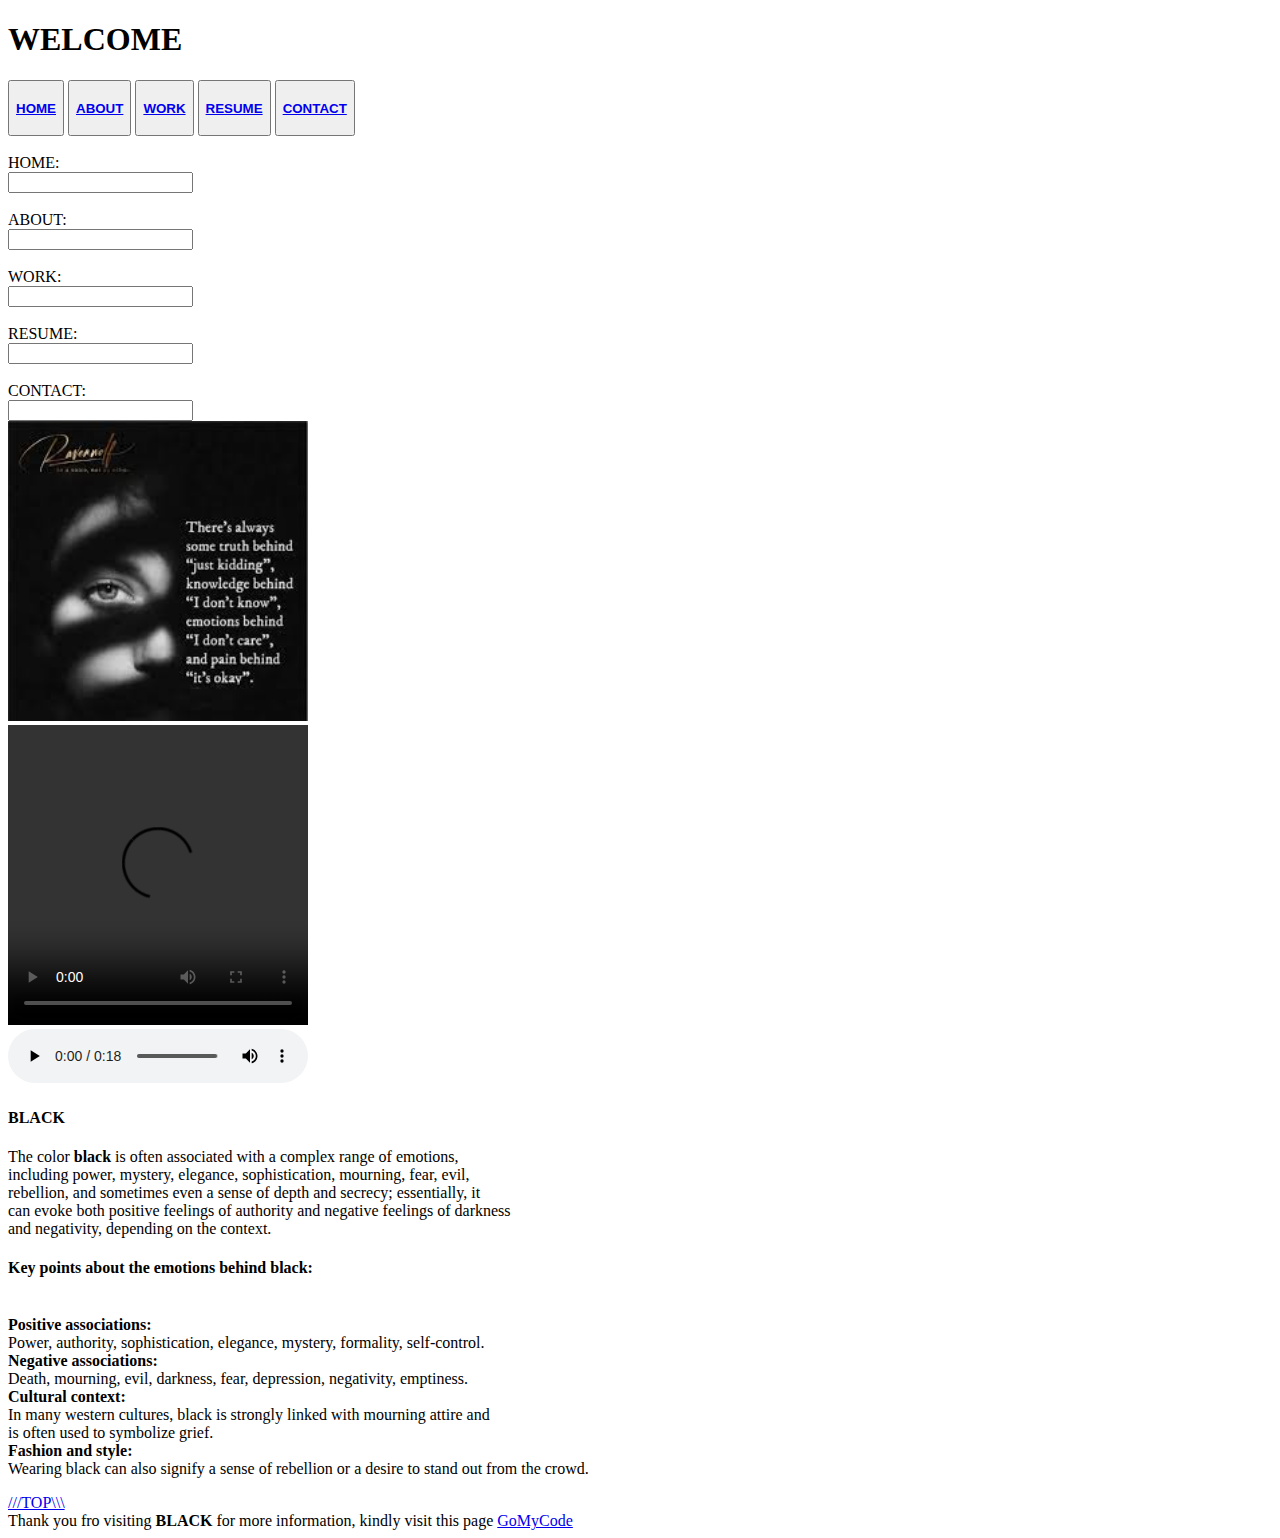
==== index.html @ 719f6f1a "commit the html filesand other folders please" ====
<!DOCTYPE html>
<html lang="en">
    <HEAD><TITLE>BLACK</TITLE>
        <link rel="icon" href="[data-uri]" type="image/x-icon">
    </HEAD>
    <BODY>
   <header>
     <!--this is the top of the page-->
     <a name="TopOfThePage"> </a>
     <h1>WELCOME</h1>
     <!--this is the navigation bar-->
     <navbar>
         <button><h4><a href="/index.html">HOME</a></h4></button>
         <button ><a href="/about.html"><h4>ABOUT</h4></a></button>
         <button><a href="/work.html"><h4>WORK</h4></a></button>
         <button><a href="/resume.html"><h4>RESUME</h4></a></button>
         <button><a href="/contact.html"><h4>CONTACT</h4></a></button>
     </navbar><BR/>
     <br/>
   </header>
    <!--this form for more details-->
   <section>
    <form>
        <label>HOME:</label><br/>
        <input type="text" name="HOME" /><br/>
        <br/>
        <label>ABOUT:</label><br/>
        <input type="text" name="ABOUT"  /><br/>
        <br/>
        <label>WORK:</label><br/>
        <input type="text" name="WORK" /><br/>
        <br/>
        <label>RESUME:</label><br/>
        <input type="text" name="RESUME" /><br/>
        <br/>
        <label>CONTACT:</label><br/>
        <input type="text" name="CONTACT" /><br/>
        </form>
   </section> 
        
        <!--this is an image-->
         <image src="Assets/images/images.jpeg" width="300px" height="300px"></image><br/>
         
         <!--this is a vieo-->
         <video controls src="Assets/video/BLACK.mp4" width="300px" height="300px" allowfullscreen ></video><br/>
    
         <!--this is a voice recording-->
         <audio controls src="Assets/audio/Recording (2).m4a" alt="my voice"></audio><br/>
    <!--this is a little introduction-->
    <a name="About"></a>
    <h4>BLACK</h4>
    <p>The color <b>black</b> is often associated with a complex range of emotions,<br/>
        including power, mystery, elegance, sophistication, mourning, fear, evil,<br/>
        rebellion, and sometimes even a sense of depth and secrecy; essentially, it <br/>
        can evoke both positive feelings of authority and negative feelings of darkness<br/>
        and negativity, depending on the context. <br/>
        
        <H4>Key points about the emotions behind black:</H4><br/>
        <b>Positive associations:</b><br/>
        Power, authority, sophistication, elegance, mystery, formality, self-control. <br/>
        <b>Negative associations:</b><br/>
        Death, mourning, evil, darkness, fear, depression, negativity, emptiness. <br/>
        <b>Cultural context:</b><br/>
        In many western cultures, black is strongly linked with mourning attire and<br/>
        is often used to symbolize grief. <br/>
        <b>Fashion and style:</b><br/>
        Wearing black can also signify a sense of rebellion or a desire to stand out from the crowd. </p>
    
    
    <!--click to go to top-->
    <a href="#TopOfThePage">///TOP\\\</a>

     <!--THIS is MY FOOTER, starts here-->
    <footer>
   
    Thank you fro visiting <b>BLACK</b> for more information, kindly visit this page <a href="https://gomycode.com/ng/abuja-hackerspace/" target="_blank">GoMyCode</a>
    </footer>
     <!--THIS is MY FOOTER, starts here-->
</body>
</html>
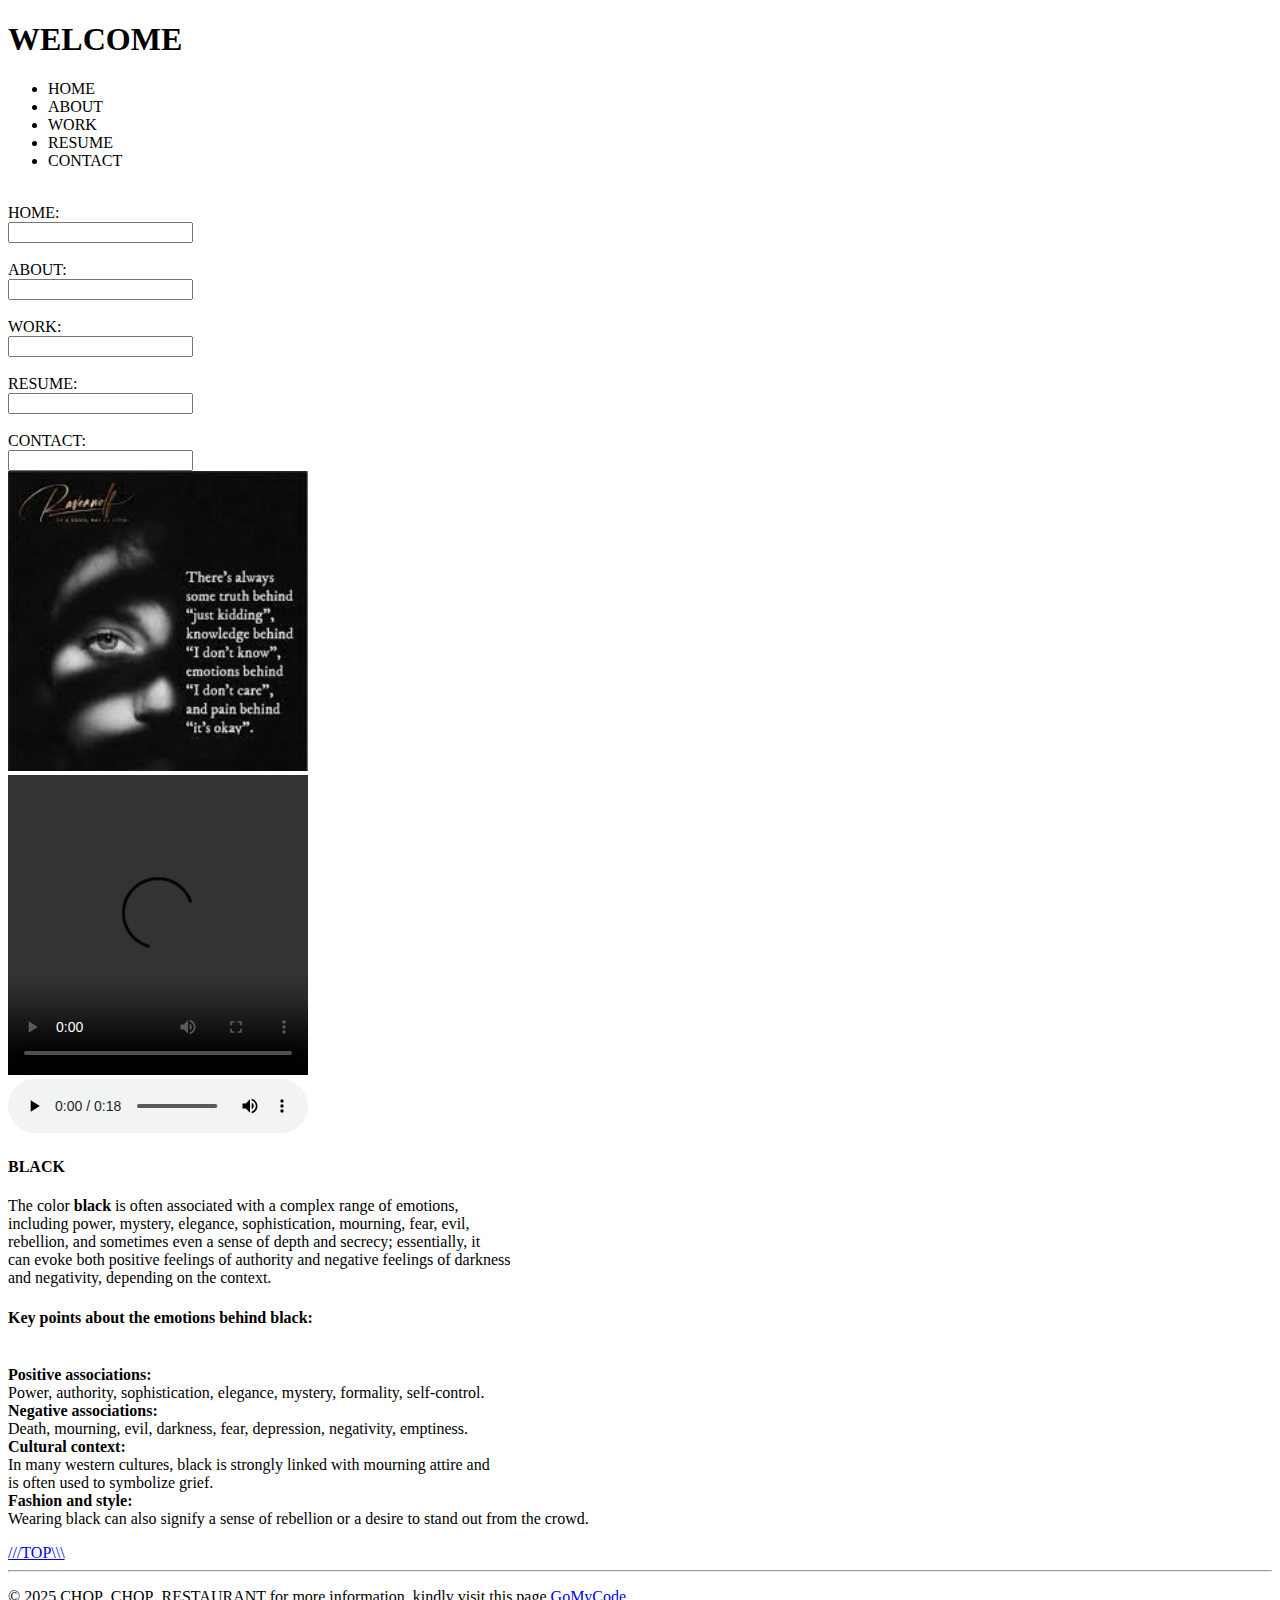
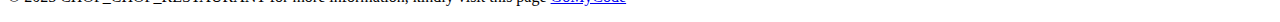
==== commit e64df1e2: "corrections have been made in relation to the review." ====
--- a/index.html
+++ b/index.html
@@ -1,26 +1,40 @@
 <!DOCTYPE html>
 <html lang="en">
-    <HEAD><TITLE>BLACK</TITLE>
+    <head><title>BLACK</title>
         <link rel="icon" href="[data-uri]" type="image/x-icon">
-    </HEAD>
-    <BODY>
-   <header>
-     <!--this is the top of the page-->
-     <a name="TopOfThePage"> </a>
-     <h1>WELCOME</h1>
-     <!--this is the navigation bar-->
+    </head>
+    
+    <body>
+     <!--this is my header, starts here-->
+    <header>
+     <!--this is the navigation bar, starts here-->
      <navbar>
-         <button><h4><a href="/index.html">HOME</a></h4></button>
-         <button ><a href="/about.html"><h4>ABOUT</h4></a></button>
-         <button><a href="/work.html"><h4>WORK</h4></a></button>
-         <button><a href="/resume.html"><h4>RESUME</h4></a></button>
-         <button><a href="/contact.html"><h4>CONTACT</h4></a></button>
+        <div>
+     <!--this is the top of the page, starts here-->
+        <a name="TopOfThePage"> </a>
+        <h1>WELCOME</h1>
+     <!--this is the top of the page, ends here-->
+
+        </div>
+        <div>
+            <ul>
+                <li>HOME</li>
+                <li>ABOUT</li>
+                <li>WORK</li>
+                <li>RESUME</li>
+                <li>CONTACT</li>
+            </ul>      
+        </div> 
      </navbar><BR/>
-     <br/>
-   </header>
-    <!--this form for more details-->
-   <section>
-    <form>
+     <!--this is the navigation bar, ends here-->
+     <!--this is my header, ends here-->
+     </header>
+     
+     <!--this is my main, starts here-->
+     <main>
+       
+      <section>
+     <form>
         <label>HOME:</label><br/>
         <input type="text" name="HOME" /><br/>
         <br/>
@@ -35,46 +49,71 @@
         <br/>
         <label>CONTACT:</label><br/>
         <input type="text" name="CONTACT" /><br/>
-        </form>
-   </section> 
+      </form>
+      </section> 
+
+       <section>
+
+        <div>
+             <!--this is an image-->
+             <image src="Assets/images/images.jpeg" width="300px" height="300px"></image><br/>
+            <div>
+                <!--this is a vieo-->
+                <video controls src="Assets/video/BLACK.mp4" width="300px" height="300px" allowfullscreen ></video><br/>
+                <div>
+                    <!--this is a voice recording-->
+                    <audio controls src="Assets/audio/Recording (2).m4a" alt="my voice"></audio><br/>
+                </div>
+            </div>
         
-        <!--this is an image-->
-         <image src="Assets/images/images.jpeg" width="300px" height="300px"></image><br/>
-         
-         <!--this is a vieo-->
-         <video controls src="Assets/video/BLACK.mp4" width="300px" height="300px" allowfullscreen ></video><br/>
+        </div>
+       </section> 
+    <!--this is my introduction, starts here -->
+    <section>
+        <div>
+            <a name="About"></a>
+            <h4>BLACK</h4>
+            <p>The color <b>black</b> is often associated with a complex range of emotions,<br/>
+                including power, mystery, elegance, sophistication, mourning, fear, evil,<br/>
+                rebellion, and sometimes even a sense of depth and secrecy; essentially, it <br/>
+                can evoke both positive feelings of authority and negative feelings of darkness<br/>
+                and negativity, depending on the context. <br/>
+                
+                <H4>Key points about the emotions behind black:</H4><br/>
+                <b>Positive associations:</b><br/>
+                Power, authority, sophistication, elegance, mystery, formality, self-control. <br/>
+                <b>Negative associations:</b><br/>
+                Death, mourning, evil, darkness, fear, depression, negativity, emptiness. <br/>
+                <b>Cultural context:</b><br/>
+                In many western cultures, black is strongly linked with mourning attire and<br/>
+                is often used to symbolize grief. <br/>
+                <b>Fashion and style:</b><br/>
+                Wearing black can also signify a sense of rebellion or a desire to stand out from the crowd. </p>
+        </div>
+    </section>
     
-         <!--this is a voice recording-->
-         <audio controls src="Assets/audio/Recording (2).m4a" alt="my voice"></audio><br/>
-    <!--this is a little introduction-->
-    <a name="About"></a>
-    <h4>BLACK</h4>
-    <p>The color <b>black</b> is often associated with a complex range of emotions,<br/>
-        including power, mystery, elegance, sophistication, mourning, fear, evil,<br/>
-        rebellion, and sometimes even a sense of depth and secrecy; essentially, it <br/>
-        can evoke both positive feelings of authority and negative feelings of darkness<br/>
-        and negativity, depending on the context. <br/>
-        
-        <H4>Key points about the emotions behind black:</H4><br/>
-        <b>Positive associations:</b><br/>
-        Power, authority, sophistication, elegance, mystery, formality, self-control. <br/>
-        <b>Negative associations:</b><br/>
-        Death, mourning, evil, darkness, fear, depression, negativity, emptiness. <br/>
-        <b>Cultural context:</b><br/>
-        In many western cultures, black is strongly linked with mourning attire and<br/>
-        is often used to symbolize grief. <br/>
-        <b>Fashion and style:</b><br/>
-        Wearing black can also signify a sense of rebellion or a desire to stand out from the crowd. </p>
+    <!--this is my introduction, ends here -->
     
-    
-    <!--click to go to top-->
-    <a href="#TopOfThePage">///TOP\\\</a>
+    <!--click to go to top, starts here-->
+    <section>
+        <div>
+            <a href="#TopOfThePage">///TOP\\\</a>
+        </div>
+    </section>
+     <!--click to go to top, ends here-->
+     </main>
 
-     <!--THIS is MY FOOTER, starts here-->
+     <!--This is my footer, starts here-->
     <footer>
    
-    Thank you fro visiting <b>BLACK</b> for more information, kindly visit this page <a href="https://gomycode.com/ng/abuja-hackerspace/" target="_blank">GoMyCode</a>
+        <hr>
+        <p>
+         &copy; 2025 CHOP_CHOP_RESTAURANT  for more information, kindly visit this page <a href="https://gomycode.com/ng/abuja-hackerspace/" target="_blank">GoMyCode</a>
+        </p>   
+        <p>
+           
+        </p>
     </footer>
-     <!--THIS is MY FOOTER, starts here-->
+     <!--This is my footer, ends here-->
 </body>
 </html>
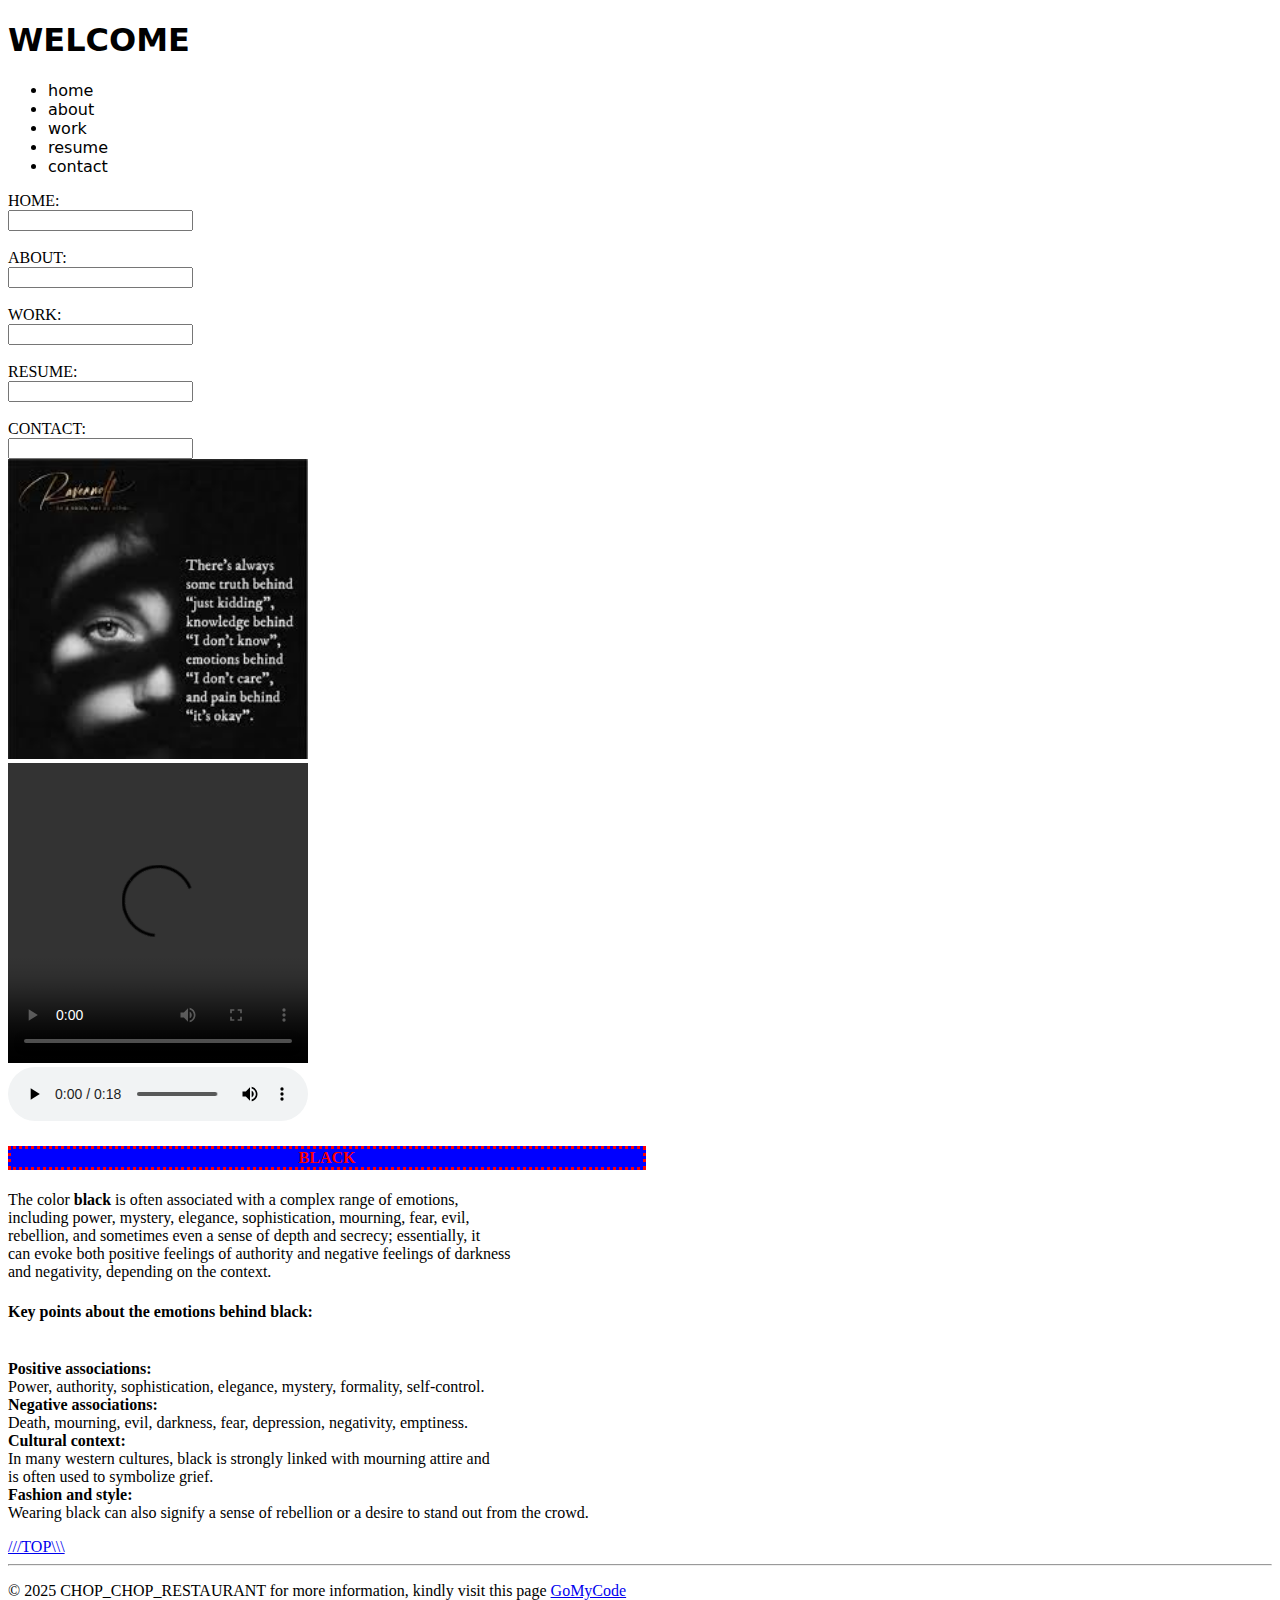
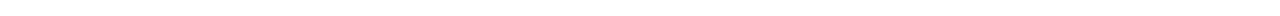
==== commit 01e412e7: "added css file and modified the html content using css." ====
--- a/index.html
+++ b/index.html
@@ -2,38 +2,39 @@
 <html lang="en">
     <head><title>BLACK</title>
         <link rel="icon" href="[data-uri]" type="image/x-icon">
+        <link rel="stylesheet" href="/styles.css">
     </head>
     
     <body>
      <!--this is my header, starts here-->
     <header>
-     <!--this is the navigation bar, starts here-->
+     <!--this is the nav bar, starts here-->
      <navbar>
         <div>
-     <!--this is the top of the page, starts here-->
-        <a name="TopOfThePage"> </a>
-        <h1>WELCOME</h1>
-     <!--this is the top of the page, ends here-->
+             <div>   
+                <a name="TopOfThePage"> </a>
+                <h1>WELCOME</h1>
+              </div>
+              <div>
+                <ul>
+                    <li>home</li>
+                    <li>about</li>
+                    <li>work</li>
+                    <li>resume</li>
+                    <li>contact</li>
+                </ul>   
+              </div> 
+        </div>
+        
+     </navbar>
+     <!--this is the nav bar, ends here-->
+     </header>
+     <!--this is my header, ends here-->
 
-        </div>
-        <div>
-            <ul>
-                <li>HOME</li>
-                <li>ABOUT</li>
-                <li>WORK</li>
-                <li>RESUME</li>
-                <li>CONTACT</li>
-            </ul>      
-        </div> 
-     </navbar><BR/>
-     <!--this is the navigation bar, ends here-->
-     <!--this is my header, ends here-->
-     </header>
-     
      <!--this is my main, starts here-->
      <main>
        
-      <section>
+      <section> 
      <form>
         <label>HOME:</label><br/>
         <input type="text" name="HOME" /><br/>
@@ -72,7 +73,7 @@
     <section>
         <div>
             <a name="About"></a>
-            <h4>BLACK</h4>
+            <h4 class="about">BLACK</h4>
             <p>The color <b>black</b> is often associated with a complex range of emotions,<br/>
                 including power, mystery, elegance, sophistication, mourning, fear, evil,<br/>
                 rebellion, and sometimes even a sense of depth and secrecy; essentially, it <br/>
--- a/styles.css
+++ b/styles.css
@@ -0,0 +1,14 @@
+navbar {
+  display: inline;
+  font-family: system-ui, -apple-system, BlinkMacSystemFont, "Segoe UI", Roboto,
+    Oxygen, Ubuntu, Cantarell, "Open Sans", "Helvetica Neue", sans-serif;
+}
+
+.about {
+  display: block;
+  background-color: blue;
+  color: red;
+  text-align: center;
+  width: 50%;
+  border-style: dotted;
+}
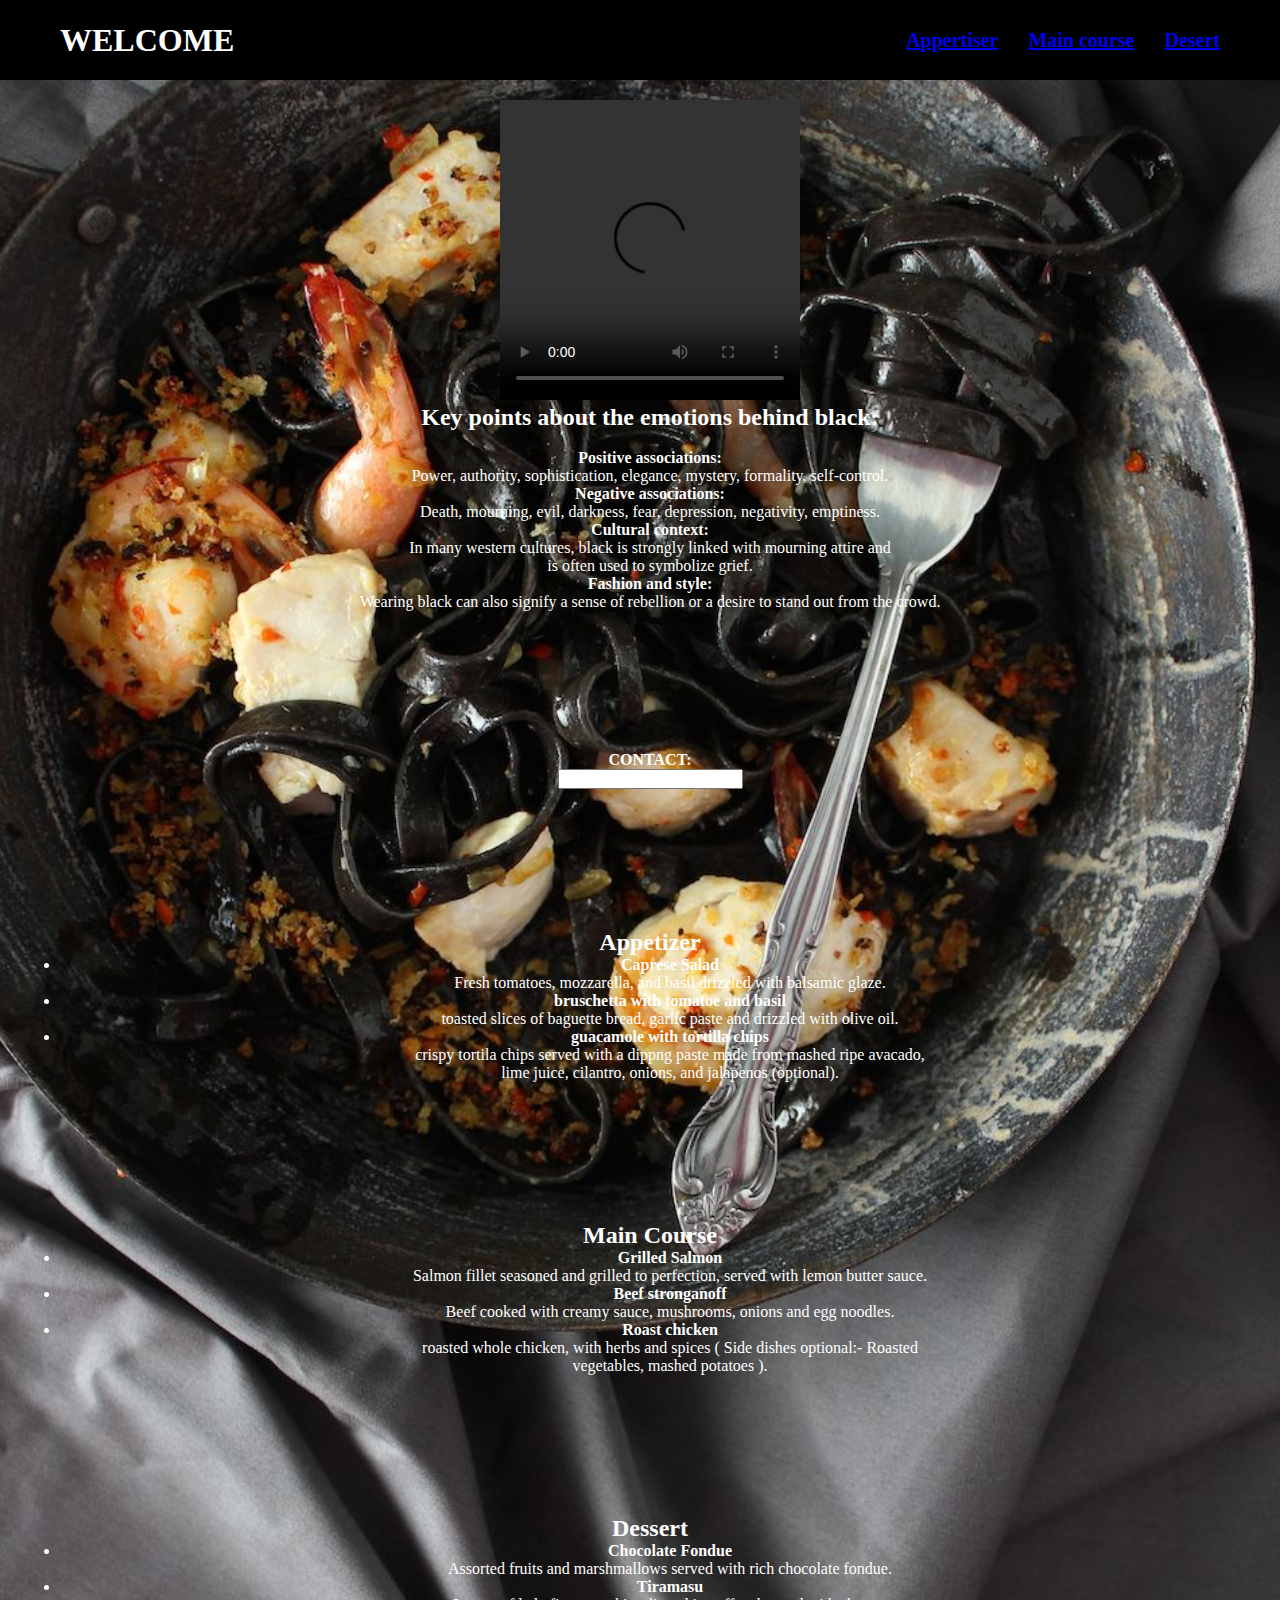
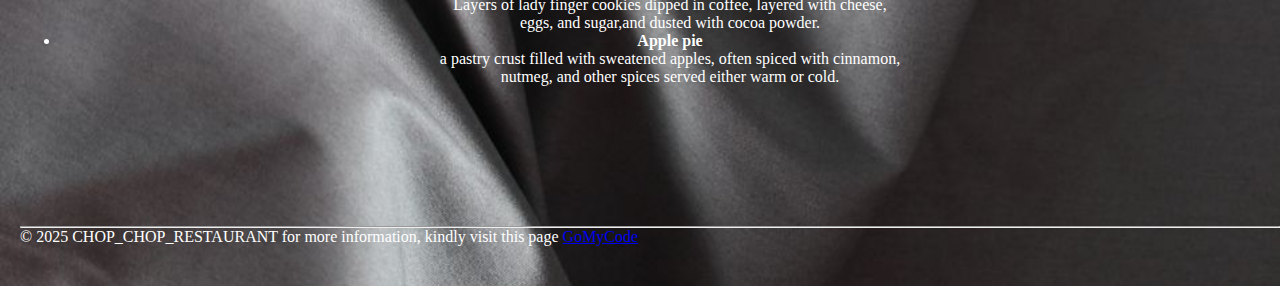
==== commit db29541f: "im pushing black with changes." ====
--- a/index.html
+++ b/index.html
@@ -1,7 +1,7 @@
 <!DOCTYPE html>
 <html lang="en">
-    <head><title>BLACK</title>
-        <link rel="icon" href="[data-uri]" type="image/x-icon">
+    <head><title>BLACK_RESTAURANT</title>
+        <link rel="icon" href="https://www.rawshorts.com/freeicons/wp-content/uploads/2017/01/black_foodpictbowl_1484335366-1.png" type="image/x-icon">
         <link rel="stylesheet" href="/styles.css">
     </head>
     
@@ -9,78 +9,38 @@
      <!--this is my header, starts here-->
     <header>
      <!--this is the nav bar, starts here-->
-     <navbar>
-        <div>
+     <nav>
+        
              <div>   
-                <a name="TopOfThePage"> </a>
                 <h1>WELCOME</h1>
               </div>
               <div>
                 <ul>
-                    <li>home</li>
-                    <li>about</li>
-                    <li>work</li>
-                    <li>resume</li>
-                    <li>contact</li>
+                    <li><a href="#Appetizer">Appertiser</a></li>
+                    <li><a href="#Main Course">Main course</a></li>
+                    <li><a href="#Dessert">Desert</a></li>
                 </ul>   
               </div> 
-        </div>
+    
         
-     </navbar>
+     </nav>
      <!--this is the nav bar, ends here-->
      </header>
      <!--this is my header, ends here-->
 
      <!--this is my main, starts here-->
      <main>
-       
-      <section> 
-     <form>
-        <label>HOME:</label><br/>
-        <input type="text" name="HOME" /><br/>
-        <br/>
-        <label>ABOUT:</label><br/>
-        <input type="text" name="ABOUT"  /><br/>
-        <br/>
-        <label>WORK:</label><br/>
-        <input type="text" name="WORK" /><br/>
-        <br/>
-        <label>RESUME:</label><br/>
-        <input type="text" name="RESUME" /><br/>
-        <br/>
-        <label>CONTACT:</label><br/>
-        <input type="text" name="CONTACT" /><br/>
-      </form>
-      </section> 
 
-       <section>
+         <!--this is my introduction, starts here -->
+        <section class="input_space">
 
-        <div>
-             <!--this is an image-->
-             <image src="Assets/images/images.jpeg" width="300px" height="300px"></image><br/>
-            <div>
-                <!--this is a vieo-->
-                <video controls src="Assets/video/BLACK.mp4" width="300px" height="300px" allowfullscreen ></video><br/>
-                <div>
-                    <!--this is a voice recording-->
-                    <audio controls src="Assets/audio/Recording (2).m4a" alt="my voice"></audio><br/>
-                </div>
-            </div>
-        
-        </div>
-       </section> 
-    <!--this is my introduction, starts here -->
-    <section>
-        <div>
-            <a name="About"></a>
-            <h4 class="about">BLACK</h4>
-            <p>The color <b>black</b> is often associated with a complex range of emotions,<br/>
-                including power, mystery, elegance, sophistication, mourning, fear, evil,<br/>
-                rebellion, and sometimes even a sense of depth and secrecy; essentially, it <br/>
-                can evoke both positive feelings of authority and negative feelings of darkness<br/>
-                and negativity, depending on the context. <br/>
-                
-                <H4>Key points about the emotions behind black:</H4><br/>
+         <div>
+            <!--this is a vieo-->
+            <video autoplay controls src="Assets/video/BLACK.mp4" width="300px" height="300px" allowfullscreen ></video><br/>
+         </div>
+         <div>
+              <p>
+                <h2>Key points about the emotions behind black:</h2><br/>
                 <b>Positive associations:</b><br/>
                 Power, authority, sophistication, elegance, mystery, formality, self-control. <br/>
                 <b>Negative associations:</b><br/>
@@ -89,23 +49,100 @@
                 In many western cultures, black is strongly linked with mourning attire and<br/>
                 is often used to symbolize grief. <br/>
                 <b>Fashion and style:</b><br/>
-                Wearing black can also signify a sense of rebellion or a desire to stand out from the crowd. </p>
-        </div>
+                Wearing black can also signify a sense of rebellion or a desire to stand out from the crowd. 
+            </p>
+           </div>  
+            
+           </section> 
+
+          <!--this is my introduction, ends here --> 
+
+          <!--this is my contact, starts here -->
+          <section class="input_space"> 
+          <form>
+              <label><b>CONTACT:</b></label><br/>
+              <input type="text" name="CONTACT" /><br/>
+          </form>
+          </section> 
+          <!--this is my contact, ends here -->
+      
+          <!--this is my appetizer, starts here --> 
+      <section class="input_space" id="Appetizer">
+        <h2><a>Appetizer</a></h2>  
+        <ul>     
+      
+         <li><strong>Caprese Salad</strong>       
+      
+          <p>Fresh tomatoes, mozzarella, and basil drizzled with balsamic glaze.</p> 
+          <li>
+            <strong>bruschetta with tomatoe and basil</strong>
+      
+              <P>toasted slices of baguette bread, garlic paste and drizzled with olive oil.  </P>
+              <li>
+                  <strong>guacamole with tortilla chips</strong>
+      
+                  <p>crispy tortila chips served with a dippng paste made from mashed ripe avacado,<br/>
+                     lime juice, cilantro, onions, and jalapenos (optional). </p>
+              </li> 
+          </li>
+         </li>
+         </ul>  
+      </section>
+    <!--this is my appetizer, ends here-->
+    
+    <!--this is my main course, starts here-->
+      <section class="input_space">
+        <h2><a id="Main Course">Main Course</a></h2> 
+    
+       <ul>   
+        <li> 
+            <strong>Grilled Salmon</strong>     
+    
+            <p>Salmon fillet seasoned and grilled to perfection, served with lemon butter sauce.</p>   
+        <li>
+             <strong>Beef stronganoff</strong>
+            <p>Beef cooked with creamy sauce, mushrooms, onions and egg noodles.</p>
+    
+            <li>
+                <strong>Roast chicken</strong>
+                <p> roasted whole chicken, with herbs and spices ( Side dishes optional:- Roasted <br/>
+                    vegetables, mashed potatoes ).</p>
+            </li>
+        </li>
+       
+       </li>
+    
+       </ul>   
+      </section>
+    <!--this is my main course, ends here-->
+    
+    <!--this is my dessert, starts here-->
+     <section class="input_space">
+        <h2><a id="Dessert">Dessert</a></h2>  
+    
+      <ul>     
+    
+       <li> <strong>Chocolate Fondue</strong>     
+    
+            <p>Assorted fruits and marshmallows served with rich chocolate fondue.</p>    
+        <li>
+            <strong>Tiramasu</strong>
+            <P>Layers of lady finger cookies dipped in coffee, layered with cheese,<br/>
+               eggs, and sugar,and dusted with cocoa powder.</P>
+            <li>
+            <strong>Apple pie</strong>
+            <p>a pastry crust filled with sweatened apples, often spiced with cinnamon,<br/>
+               nutmeg, and other spices served either warm or cold. </p>
+            </li>
+        </li>
+       </li>
+      </ul> 
     </section>
     
-    <!--this is my introduction, ends here -->
-    
-    <!--click to go to top, starts here-->
-    <section>
-        <div>
-            <a href="#TopOfThePage">///TOP\\\</a>
-        </div>
-    </section>
-     <!--click to go to top, ends here-->
      </main>
 
      <!--This is my footer, starts here-->
-    <footer>
+    <footer class="input_space">
    
         <hr>
         <p>
--- a/styles.css
+++ b/styles.css
@@ -1,7 +1,57 @@
-navbar {
+* {
+  margin: 0;
+  padding-top: 0;
+  box-sizing: border-box;
+}
+
+body {
+  background-image: url("/Assets/images/black\ meal.jpg"); /* Replace with the path to your image */
+  background-repeat: no-repeat; /* Ensures the image does not repeat */
+  background-size: cover; /* Scales the image to cover the entire element */
+  background-position: center; /* Centers the image within the element */
+  color: white;
+}
+
+header nav {
+  display: flex;
+  justify-content: space-between;
+  align-items: center;
+  color: white;
+  height: 80px;
+  background-color: black;
+  padding-inline: 60px;
+  position: fixed;
+  width: 100%;
+}
+
+nav div ul {
+  display: flex;
+  justify-content: center;
+  gap: 30px;
+}
+
+nav div ul li {
   display: inline;
-  font-family: system-ui, -apple-system, BlinkMacSystemFont, "Segoe UI", Roboto,
-    Oxygen, Ubuntu, Cantarell, "Open Sans", "Helvetica Neue", sans-serif;
+  font-size: 20px;
+  font-weight: 900;
+  cursor: pointer;
+}
+
+nav div ul li:hover {
+  color: white;
+}
+
+.input_space {
+  padding-top: 100px;
+  padding-left: 20px;
+  padding-bottom: 40px;
+}
+
+main {
+  display: flex;
+  justify-content: center;
+  text-align: center;
+  flex-direction: column;
 }
 
 .about {
